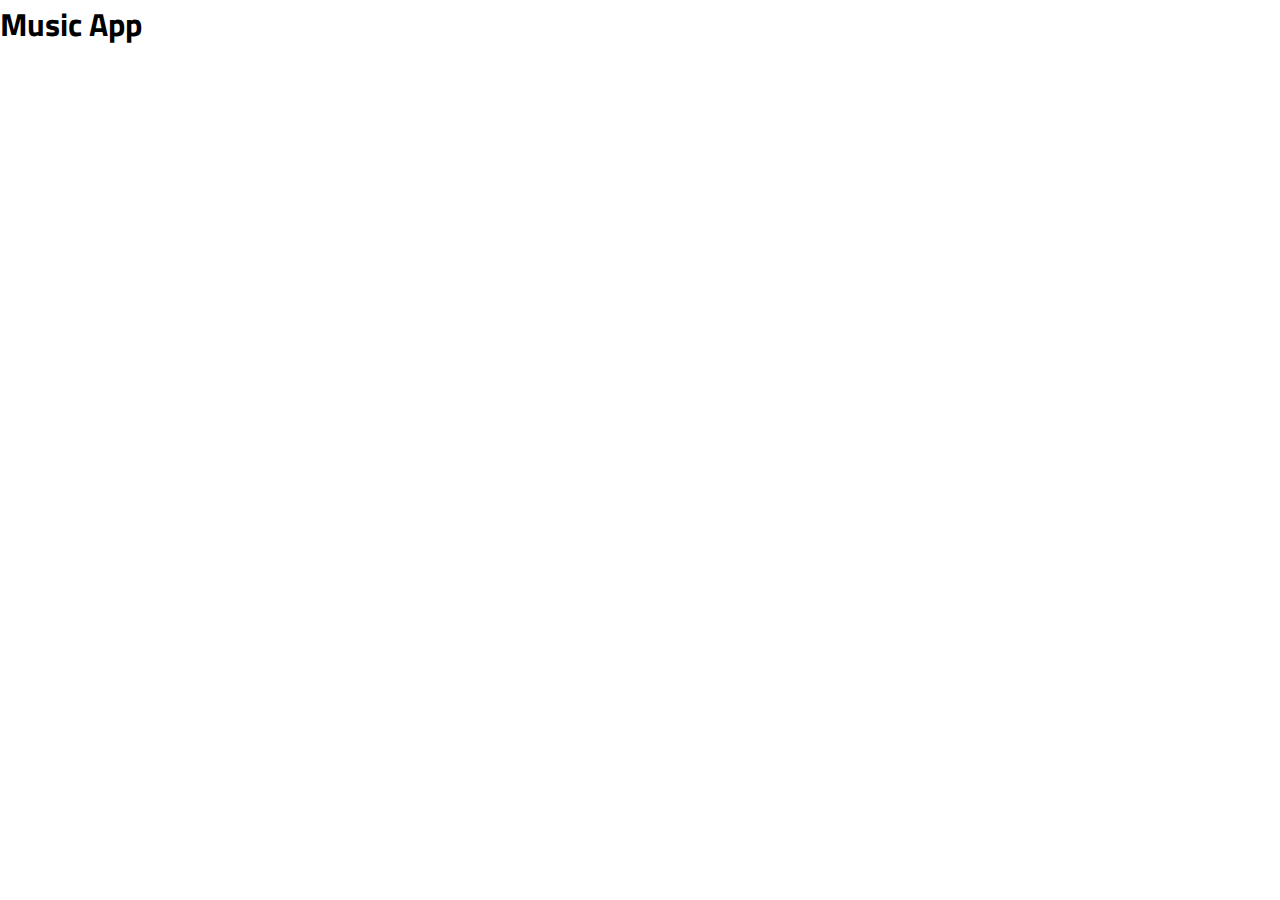
==== index.html @ 32eabd6d "Linked files together in less & added a font family" ====
<!DOCTYPE html>
<html lang="en">
<head>
    <meta charset="UTF-8">
    <meta name="viewport" content="width=device-width, initial-scale=1.0">
    <meta http-equiv="X-UA-Compatible" content="ie=edge">
    <link href="https://fonts.googleapis.com/css?family=Roboto|Titillium+Web:400,700&display=swap" rel="stylesheet">
    <link rel="stylesheet" href="css/index.css">
    <title>Music App</title>
</head>
<body>
    <h1>Music App</h1>
</body>
</html>
---- css/index.css ----
* {
  padding: 0;
  margin: 0;
  box-sizing: border-box;
}
body {
  font-family: 'Roboto', sans-serif;
}
h1 {
  font-family: 'Titillium Web', sans-serif;
}
h1 {
  font-family: 'Titillium Web', sans-serif;
  font-weight: 700;
}
.header {
  font-family: 'Titillium Web', sans-serif;
  font-weight: 700;
}
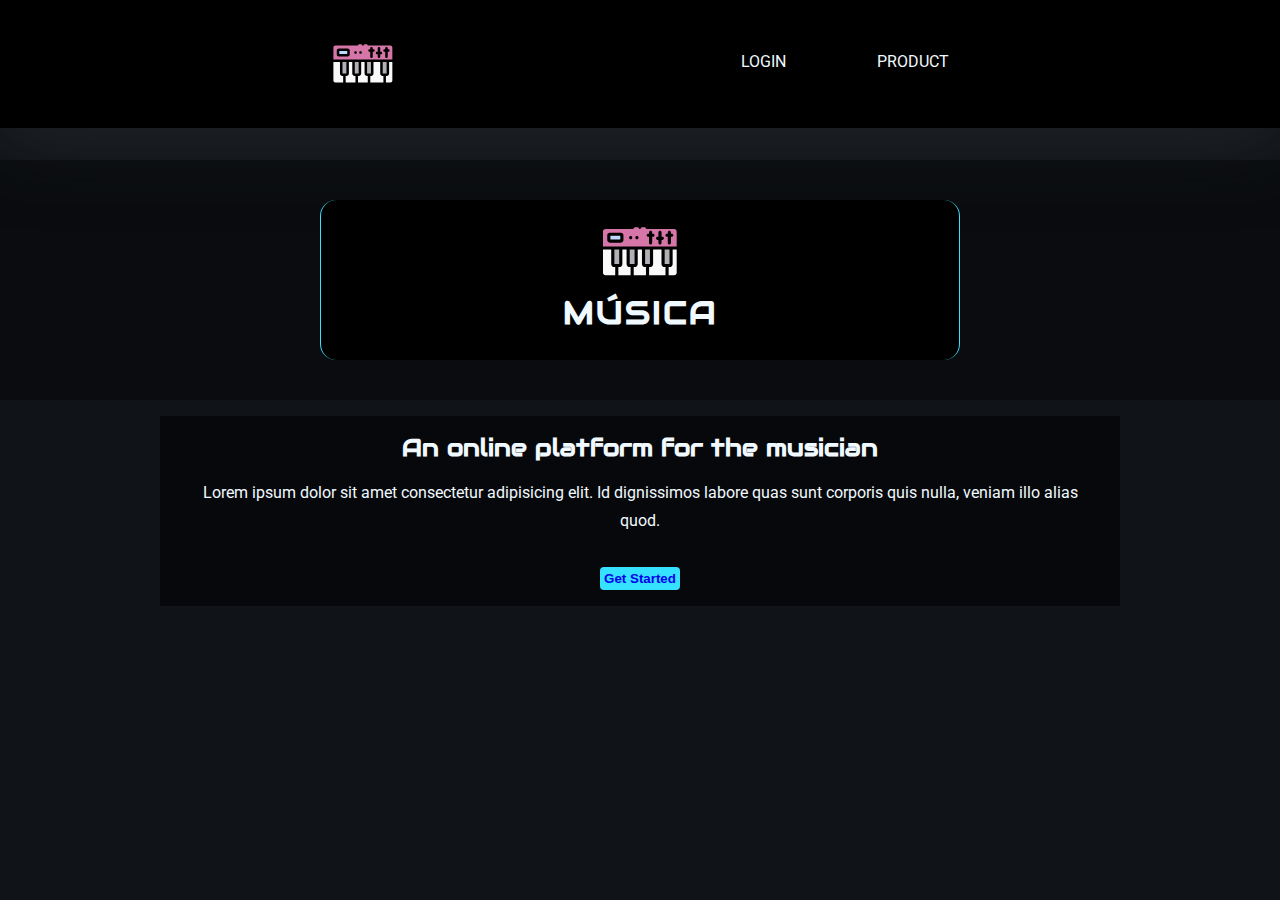
==== commit 8b6bac88: "Logo Added to header and home page. Paragraph added to home page." ====
--- a/index.html
+++ b/index.html
@@ -4,11 +4,35 @@
     <meta charset="UTF-8">
     <meta name="viewport" content="width=device-width, initial-scale=1.0">
     <meta http-equiv="X-UA-Compatible" content="ie=edge">
-    <link href="https://fonts.googleapis.com/css?family=Roboto|Titillium+Web:400,700&display=swap" rel="stylesheet">
+    <link href="https://fonts.googleapis.com/css?family=Audiowide|Fugaz+One|Roboto&display=swap" rel="stylesheet">
     <link rel="stylesheet" href="css/index.css">
     <title>Music App</title>
 </head>
 <body>
-    <h1>Music App</h1>
+    <!-- MAIN HEADER -->
+    <header>
+        <img src="../assets/keyboard.svg" alt="logo" id="logo">
+        <nav class="header-nav">
+            <ul class="link-container">
+                <li><a href="login/login.html" class="nav-item">LOGIN</a></li>
+                <li><a href="#!" class="nav-item">PRODUCT</a></li>
+            </ul>
+        </nav>
+    </header>
+
+    <!-- HOME SECTION -->
+    <section id="home">
+        <div class="background">
+            <div class="logo-container">
+                <img src="../assets/keyboard.svg" alt="logo" id="logo">
+                <h1 class="main-header">MÚSICA</h1>
+            </div>
+        </div>
+        <div class="about-container">
+            <h2>An online platform for the musician</h2>
+            <p>Lorem ipsum dolor sit amet consectetur adipisicing elit. Id dignissimos labore quas sunt corporis quis nulla, veniam illo alias quod.</p>
+            <button class="login-btn"><a href="login/login.html">Get Started</a></button>
+        </div>
+    </section>
 </body>
 </html>--- a/css/index.css
+++ b/css/index.css
@@ -6,14 +6,179 @@
 body {
   font-family: 'Roboto', sans-serif;
 }
-h1 {
-  font-family: 'Titillium Web', sans-serif;
+h1,
+h2,
+h3,
+h4,
+h5,
+h6 {
+  font-family: 'Audiowide', cursive;
 }
-h1 {
-  font-family: 'Titillium Web', sans-serif;
-  font-weight: 700;
+a {
+  text-decoration: none;
 }
 .header {
-  font-family: 'Titillium Web', sans-serif;
-  font-weight: 700;
+  font-size: 1.5rem;
+  letter-spacing: 2px;
 }
+.sub-header {
+  font-size: 1.15rem;
+  letter-spacing: 2px;
+  color: #d3d3d3;
+}
+.component {
+  padding: 2rem 0;
+  width: 100%;
+}
+header {
+  padding: 2rem 0;
+  width: 100%;
+  background-color: #000;
+  display: flex;
+  align-content: space-between;
+  justify-content: space-evenly;
+  box-shadow: 0 0.5rem 5rem rgba(53, 53, 53, 0.541);
+}
+header #logo {
+  width: 4rem;
+  margin: 0 1rem;
+}
+.header-nav {
+  width: 15rem;
+}
+.link-container {
+  display: flex;
+  justify-content: space-between;
+  padding-top: 1.25rem;
+  list-style: none;
+}
+.link-container li a {
+  text-decoration: none;
+  color: #f0f9ff;
+  margin: 0 1rem 0 1rem;
+}
+.link-container .nav-item:hover {
+  cursor: pointer;
+  color: #35e1ff;
+  transition: 0.25s ease;
+}
+#home {
+  padding: 2rem 0;
+  width: 100%;
+}
+#home #logo {
+  width: 5rem;
+  margin: 0 auto;
+}
+#home .background {
+  background-color: rgba(0, 0, 0, 0.377);
+  height: 15rem;
+  padding-top: 2.5rem;
+}
+.logo-container {
+  display: flex;
+  flex-direction: column;
+  background-color: #000;
+  width: 50%;
+  height: 10rem;
+  padding-top: 0.75rem;
+  margin: 0 auto;
+  border-radius: 1rem;
+  border-right: 1px solid #35e1ff;
+  border-left: 1px solid #35e1ff;
+}
+.main-header {
+  font-size: 1.5rem;
+  letter-spacing: 2px;
+  display: inline-block;
+  font-size: 2rem;
+  text-align: center;
+  width: 10rem;
+  margin: 0 auto;
+}
+.about-container {
+  padding: 2rem 0;
+  width: 100%;
+  width: 75%;
+  margin: 0 auto;
+  margin-top: 1rem;
+  text-align: center;
+  background-color: rgba(0, 0, 0, 0.562);
+  padding: 1rem;
+}
+.about-container p {
+  padding: 1rem;
+  line-height: 1.75rem;
+}
+body {
+  background-color: #101419;
+  color: #f0f9ff;
+}
+#login-container {
+  padding: 2rem 0;
+  width: 100%;
+  text-align: center;
+}
+.welcome-header {
+  font-size: 1.5rem;
+  letter-spacing: 2px;
+}
+.login-header {
+  font-size: 1.15rem;
+  letter-spacing: 2px;
+  color: #d3d3d3;
+  width: 20rem;
+  padding-bottom: 0.5rem;
+  margin: 0 auto;
+  margin-top: 2.5rem;
+}
+.form-container {
+  width: 15rem;
+  height: 15rem;
+  border: 1px solid #ff96c7;
+  border-radius: 50%;
+  margin: 0 auto;
+  margin-top: 1rem;
+  margin-bottom: 2rem;
+  box-shadow: 0 0.5rem 3rem #000;
+}
+.form-container .inputs {
+  display: flex;
+  flex-direction: column;
+  width: 10rem;
+  margin: 0 auto;
+  margin-top: 2.5rem;
+}
+.form-container .inputs .form-item {
+  margin: 1rem 0;
+  padding: 0.5rem 0.25rem;
+  border: none;
+  border-radius: 0.25rem;
+  background-color: #000;
+  color: #f0f9ff;
+  outline: none;
+}
+.login-btn {
+  width: 5rem;
+  padding: 0.25rem 0;
+  margin: 0 auto;
+  margin-top: 1rem;
+  border: none;
+  border-radius: 0.25rem;
+  background-color: #35e1ff;
+  color: #101419;
+  font-weight: bold;
+}
+.login-btn:hover {
+  cursor: pointer;
+  background-color: rgba(0, 0, 0, 0);
+  border: 1px solid #35e1ff;
+  color: #f0f9ff;
+  transition: 0.25s ease-in-out;
+}
+a:hover {
+  color: #f0f9ff;
+}
+.sign-up-txt {
+  color: #d3d3d3;
+}
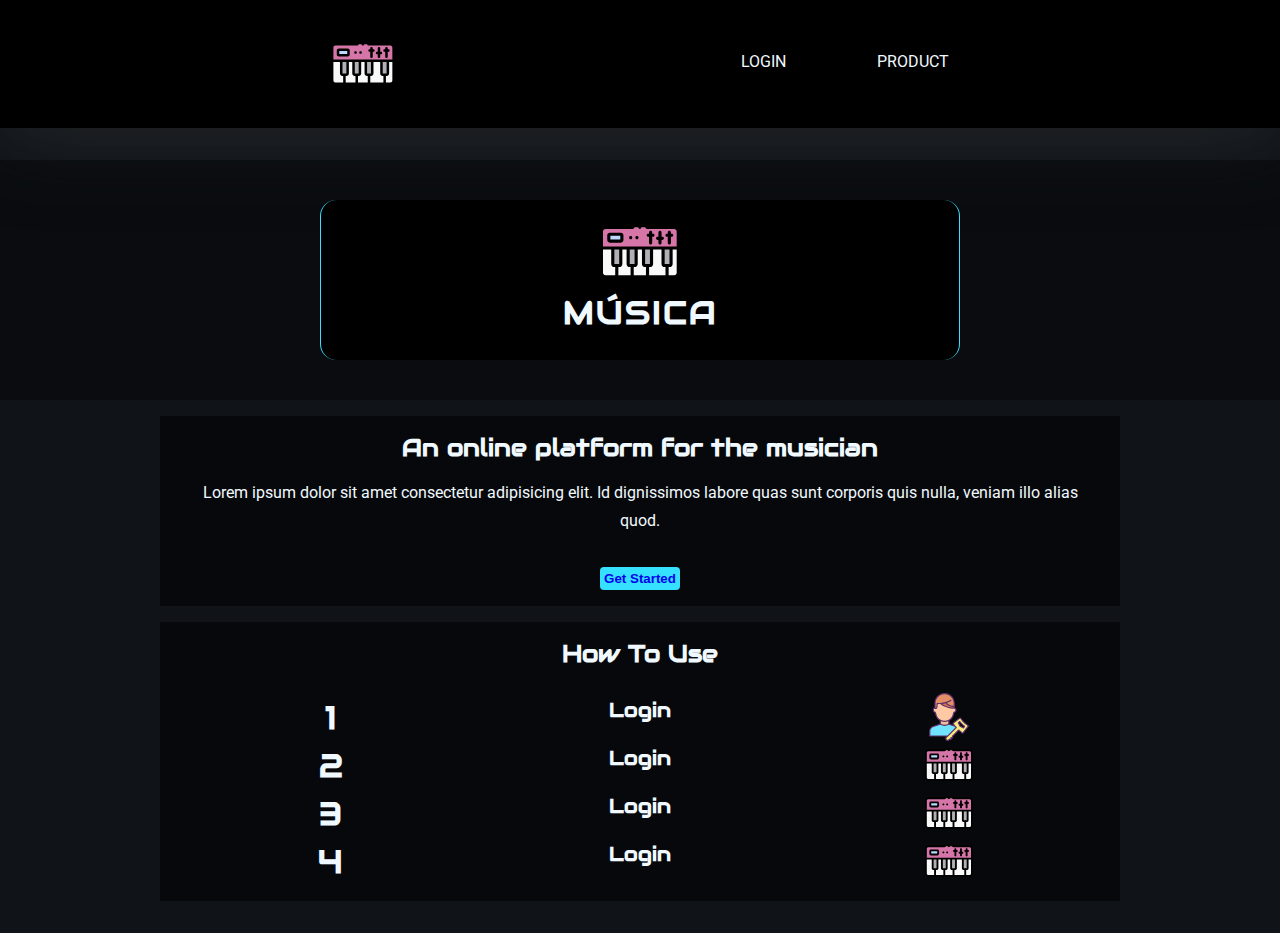
==== commit e28432c1: "How To Use section added to home page" ====
--- a/index.html
+++ b/index.html
@@ -28,11 +28,30 @@
                 <h1 class="main-header">MÚSICA</h1>
             </div>
         </div>
-        <div class="about-container">
+
+        <div class="home-item">
             <h2>An online platform for the musician</h2>
             <p>Lorem ipsum dolor sit amet consectetur adipisicing elit. Id dignissimos labore quas sunt corporis quis nulla, veniam illo alias quod.</p>
             <button class="login-btn"><a href="login/login.html">Get Started</a></button>
         </div>
+        <div class="home-item">
+            <h2>How To Use</h2>
+            <div class="steps-container">
+                <h1>1</h1>
+                <h2>Login</h2>
+                <img src="assets/login.svg" class="steps-img">
+                <h1>2</h1>
+                <h2>Login</h2>
+                <img src="assets/keyboard.svg" class="steps-img">
+                <h1>3</h1>
+                <h2>Login</h2>
+                <img src="assets/keyboard.svg" class="steps-img">
+                <h1>4</h1>
+                <h2>Login</h2>
+                <img src="assets/keyboard.svg" class="steps-img">
+            </div>
+        </div>
+
     </section>
 </body>
 </html>--- a/css/index.css
+++ b/css/index.css
@@ -96,7 +96,7 @@
   width: 10rem;
   margin: 0 auto;
 }
-.about-container {
+.home-item {
   padding: 2rem 0;
   width: 100%;
   width: 75%;
@@ -106,9 +106,26 @@
   background-color: rgba(0, 0, 0, 0.562);
   padding: 1rem;
 }
-.about-container p {
+.home-item p {
   padding: 1rem;
   line-height: 1.75rem;
+}
+.steps-container {
+  display: grid;
+  grid-template-columns: 1fr 1fr 1fr;
+  padding-top: 1.5rem;
+}
+.steps-container h1 {
+  padding-top: 0.25rem;
+}
+.steps-container h2 {
+  font-size: 1.25rem;
+  padding-top: 0.25rem;
+}
+.steps-img {
+  width: 3rem;
+  margin: 0 auto;
+  grid-column-start: 3;
 }
 body {
   background-color: #101419;
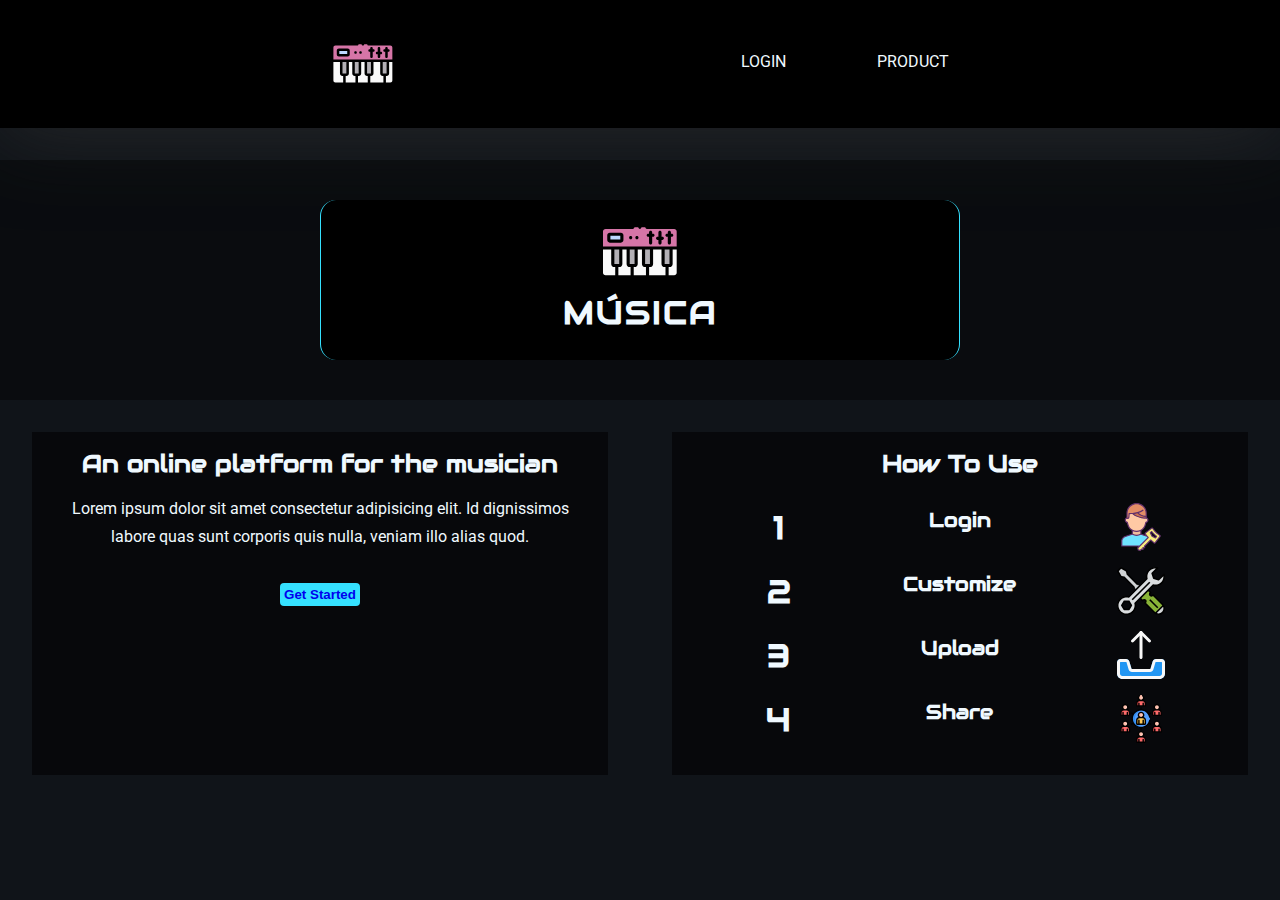
==== commit 914700a0: "SVG icons added to how to use section" ====
--- a/index.html
+++ b/index.html
@@ -28,30 +28,36 @@
                 <h1 class="main-header">MÚSICA</h1>
             </div>
         </div>
-
-        <div class="home-item">
-            <h2>An online platform for the musician</h2>
-            <p>Lorem ipsum dolor sit amet consectetur adipisicing elit. Id dignissimos labore quas sunt corporis quis nulla, veniam illo alias quod.</p>
-            <button class="login-btn"><a href="login/login.html">Get Started</a></button>
-        </div>
-        <div class="home-item">
-            <h2>How To Use</h2>
-            <div class="steps-container">
-                <h1>1</h1>
-                <h2>Login</h2>
-                <img src="assets/login.svg" class="steps-img">
-                <h1>2</h1>
-                <h2>Login</h2>
-                <img src="assets/keyboard.svg" class="steps-img">
-                <h1>3</h1>
-                <h2>Login</h2>
-                <img src="assets/keyboard.svg" class="steps-img">
-                <h1>4</h1>
-                <h2>Login</h2>
-                <img src="assets/keyboard.svg" class="steps-img">
+        <div class="flex-container">
+            <div class="home-item">
+                <h2>An online platform for the musician</h2>
+                <p>Lorem ipsum dolor sit amet consectetur adipisicing elit. Id dignissimos labore quas sunt corporis quis nulla, veniam illo alias quod.</p>
+                <button class="login-btn"><a href="login/login.html">Get Started</a></button>
+            </div>
+            <div class="home-item">
+                <h2>How To Use</h2>
+                <div class="steps-container">
+                    <h1>1</h1>
+                    <h2>Login</h2>
+                    <img src="assets/login.svg" class="steps-img">
+                    <h1>2</h1>
+                    <h2>Customize</h2>
+                    <img src="assets/customer-support.svg" class="steps-img">
+                    <h1>3</h1>
+                    <h2>Upload</h2>
+                    <img src="assets/inbox.svg" class="steps-img">
+                    <h1>4</h1>
+                    <h2>Share</h2>
+                    <img src="assets/network.svg" class="steps-img">
+                </div>
             </div>
         </div>
 
     </section>
 </body>
+<!-- <div>Icons made by <a href="https://www.freepik.com/" title="Freepik">Freepik</a> from <a href="https://www.flaticon.com/" title="Flaticon">www.flaticon.com</a> is licensed by <a href="http://creativecommons.org/licenses/by/3.0/" title="Creative Commons BY 3.0" target="_blank">CC 3.0 BY</a></div> -->
+<!-- <div>Icons made by <a href="https://www.flaticon.com/authors/icongeek26" title="Icongeek26">Icongeek26</a> from <a href="https://www.flaticon.com/" title="Flaticon">www.flaticon.com</a> is licensed by <a href="http://creativecommons.org/licenses/by/3.0/" title="Creative Commons BY 3.0" target="_blank">CC 3.0 BY</a></div> -->
+<!-- <div>Icons made by <a href="https://www.flaticon.com/authors/monkik" title="monkik">monkik</a> from <a href="https://www.flaticon.com/" title="Flaticon">www.flaticon.com</a> is licensed by <a href="http://creativecommons.org/licenses/by/3.0/" title="Creative Commons BY 3.0" target="_blank">CC 3.0 BY</a></div> -->
+<!-- <div>Icons made by <a href="https://www.flaticon.com/authors/pixel-perfect" title="Pixel perfect">Pixel perfect</a> from <a href="https://www.flaticon.com/" title="Flaticon">www.flaticon.com</a> is licensed by <a href="http://creativecommons.org/licenses/by/3.0/" title="Creative Commons BY 3.0" target="_blank">CC 3.0 BY</a></div> -->
+<!-- <div>Icons made by <a href="https://www.freepik.com/" title="Freepik">Freepik</a> from <a href="https://www.flaticon.com/" title="Flaticon">www.flaticon.com</a> is licensed by <a href="http://creativecommons.org/licenses/by/3.0/" title="Creative Commons BY 3.0" target="_blank">CC 3.0 BY</a></div> -->
 </html>--- a/css/index.css
+++ b/css/index.css
@@ -106,6 +106,11 @@
   background-color: rgba(0, 0, 0, 0.562);
   padding: 1rem;
 }
+@media (min-width: 1024px) {
+  .home-item {
+    margin: 2rem;
+  }
+}
 .home-item p {
   padding: 1rem;
   line-height: 1.75rem;
@@ -126,6 +131,12 @@
   width: 3rem;
   margin: 0 auto;
   grid-column-start: 3;
+  margin-bottom: 1rem;
+}
+@media (min-width: 1024px) {
+  .flex-container {
+    display: flex;
+  }
 }
 body {
   background-color: #101419;
